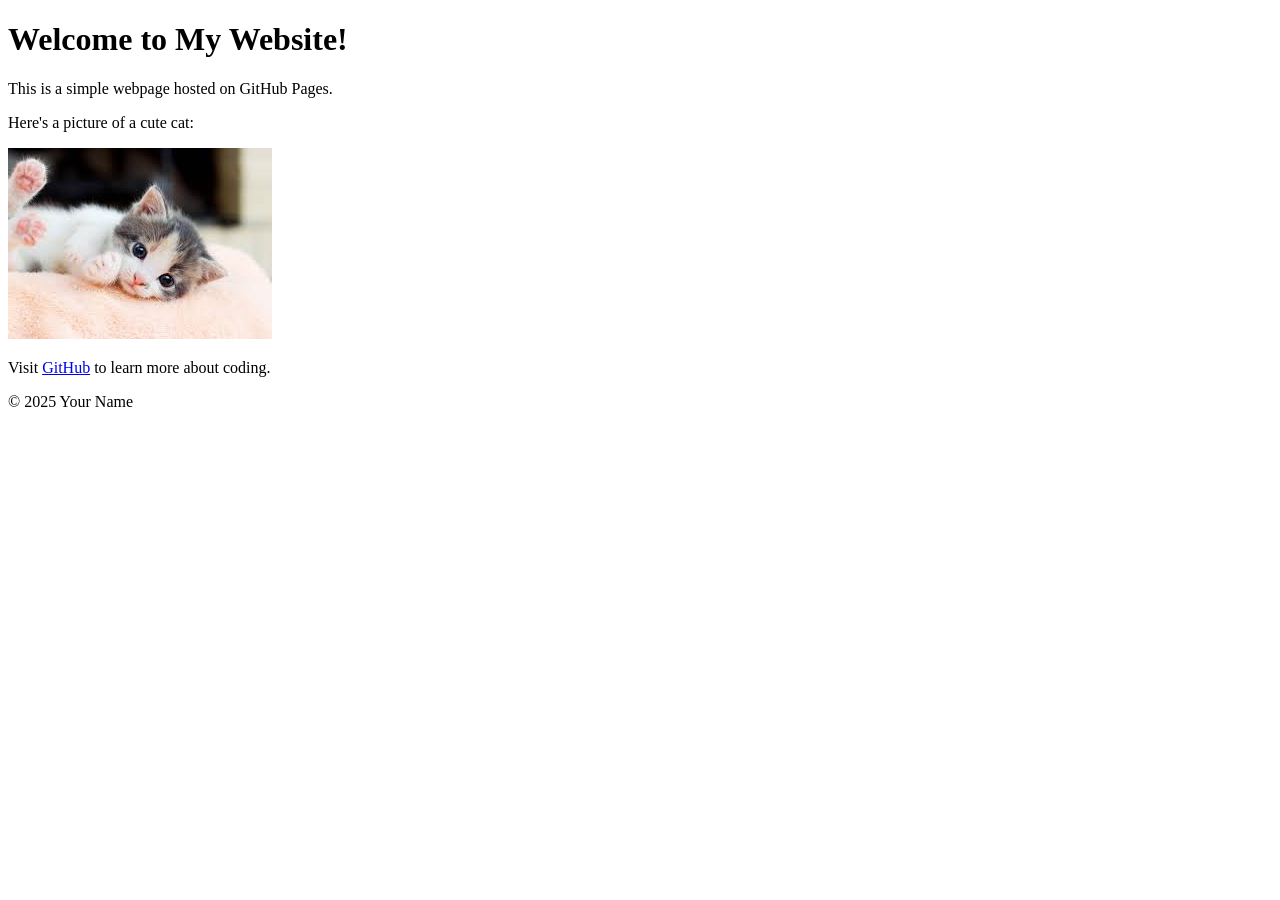
==== index.html @ 09690ada "Update index.html" ====
<!DOCTYPE html>
<html lang="en">
<head>
    <meta charset="UTF-8">
    <meta name="viewport" content="width=device-width, initial-scale=1.0">
    <title>My First GitHub Page</title>
</head>
<body>
    <header>
        <h1>Welcome to My Website!</h1>
    </header>

    <main>
        <p>This is a simple webpage hosted on GitHub Pages.</p>
        <p>Here's a picture of a cute cat:</p>
        <img src="kitten.jpg.jpg" alt="A cute kitten">
        
        <p>Visit <a href="https://github.com">GitHub</a> to learn more about coding.</p>
    </main>

    <footer>
        <p>&copy; 2025 Your Name</p>
    </footer>

</body>
</html>
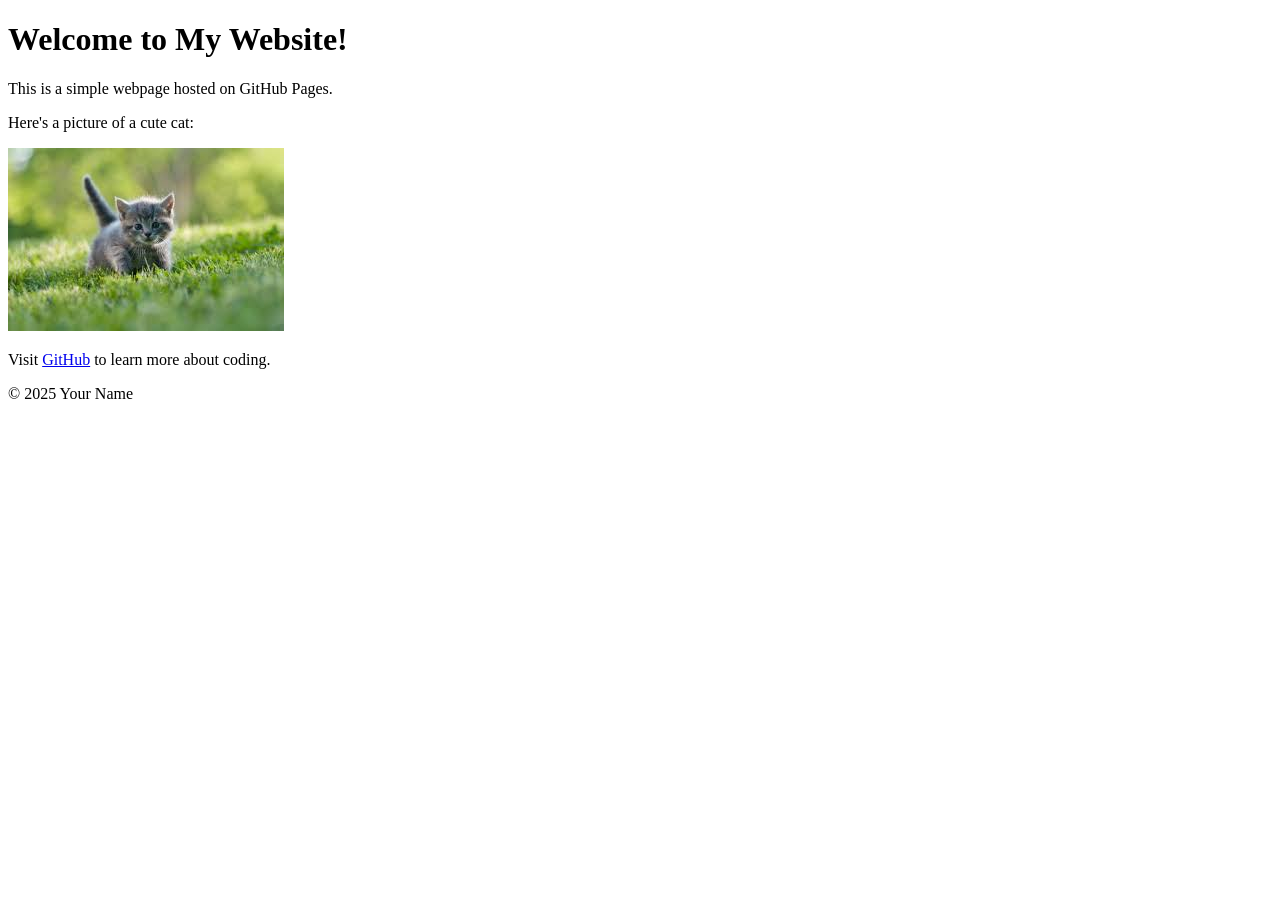
==== commit 9aeb6895: "Update index.html" ====
--- a/index.html
+++ b/index.html
@@ -13,7 +13,7 @@
     <main>
         <p>This is a simple webpage hosted on GitHub Pages.</p>
         <p>Here's a picture of a cute cat:</p>
-        <img src="kitten.jpg.jpg" alt="A cute kitten">
+        <img src="kitten.jpg.jpg" alt="40">
         
         <p>Visit <a href="https://github.com">GitHub</a> to learn more about coding.</p>
     </main>
@@ -25,3 +25,5 @@
 </body>
 </html>
 
+
+
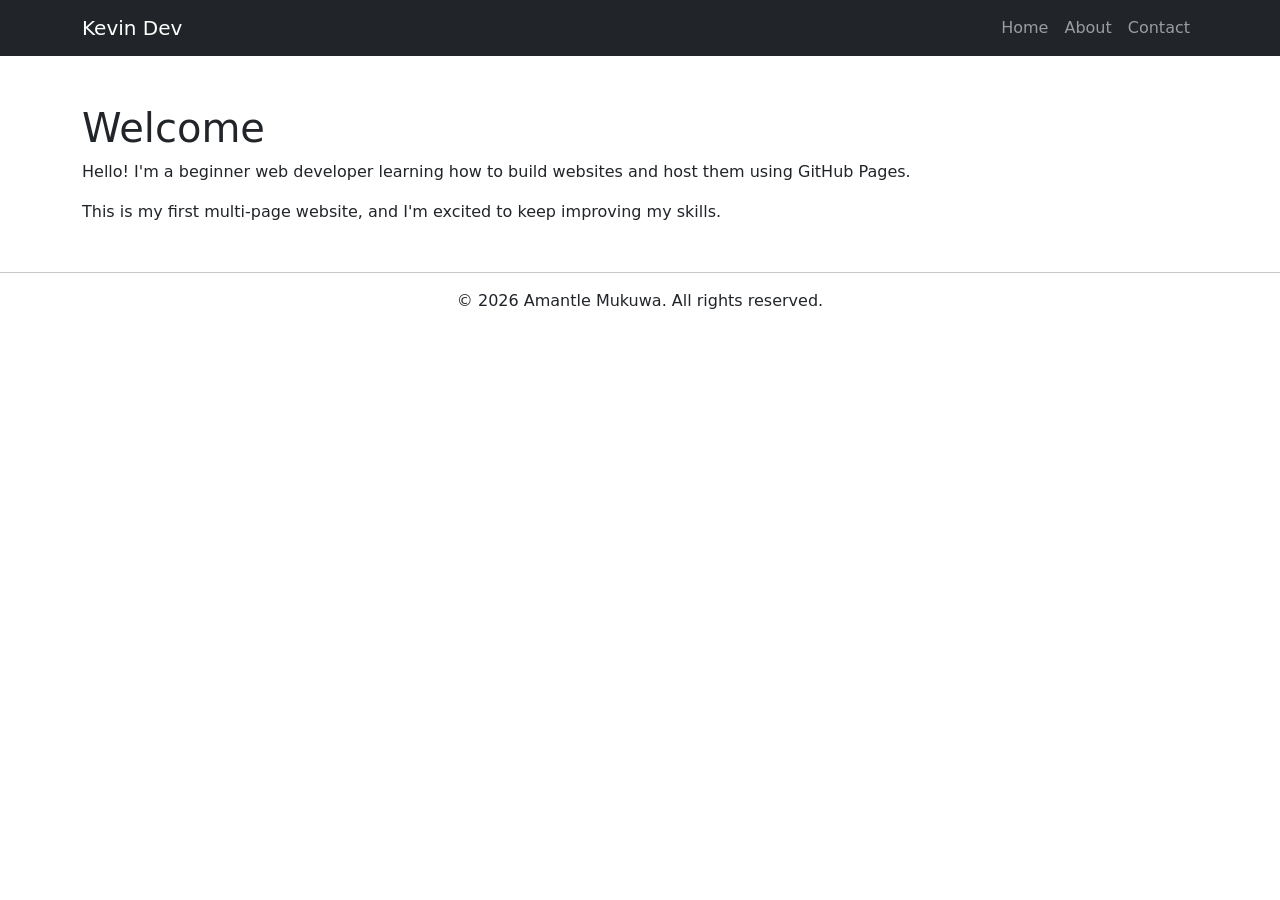
==== commit e907e129: "Update index.html" ====
--- a/index.html
+++ b/index.html
@@ -1,29 +1,74 @@
 <!DOCTYPE html>
 <html lang="en">
 <head>
-    <meta charset="UTF-8">
-    <meta name="viewport" content="width=device-width, initial-scale=1.0">
-    <title>My First GitHub Page</title>
+<meta charset="UTF-8">
+<meta name="viewport" content="width=device-width, initial-scale=1.0">
+
+<title>My Portfolio</title>
+
+<!-- Bootstrap CSS -->
+<link href="https://cdn.jsdelivr.net/npm/bootstrap@5.3.0/dist/css/bootstrap.min.css" rel="stylesheet">
+
+<!-- Custom CSS -->
+<link rel="stylesheet" href="css/styles.css">
 </head>
+
 <body>
-    <header>
-        <h1>Welcome to My Website!</h1>
-    </header>
 
-    <main>
-        <p>This is a simple webpage hosted on GitHub Pages.</p>
-        <p>Here's a picture of a cute cat:</p>
-        <img src="kitten.jpg.jpg" alt="40">
-        
-        <p>Visit <a href="https://github.com">GitHub</a> to learn more about coding.</p>
-    </main>
+<!-- Navigation -->
+<nav class="navbar navbar-expand-lg navbar-dark bg-dark">
+<div class="container">
+<a class="navbar-brand" href="#">Kevin Dev</a>
 
-    <footer>
-        <p>&copy; 2025 Your Name</p>
-    </footer>
+<button class="navbar-toggler" type="button" data-bs-toggle="collapse" data-bs-target="#menu">
+<span class="navbar-toggler-icon"></span>
+</button>
+
+<div class="collapse navbar-collapse" id="menu">
+<ul class="navbar-nav ms-auto">
+
+<li class="nav-item">
+<a class="nav-link" href="index.html">Home</a>
+</li>
+
+<li class="nav-item">
+<a class="nav-link" href="about.html">About</a>
+</li>
+
+<li class="nav-item">
+<a class="nav-link" href="contact.html">Contact</a>
+</li>
+
+</ul>
+</div>
+</div>
+</nav>
+
+<!-- Main Content -->
+<main class="container mt-5">
+
+<section>
+<h1>Welcome</h1>
+
+<p>
+Hello! I'm a beginner web developer learning how to build websites
+and host them using GitHub Pages.
+</p>
+
+<p>
+This is my first multi-page website, and I'm excited to keep
+improving my skills.
+</p>
+
+</section>
+
+</main>
+
+<footer class="text-center mt-5">
+<hr>
+<p>&copy; 2026 Amantle Mukuwa. All rights reserved.</p>
+</footer>
 
 </body>
 </html>
 
-
-
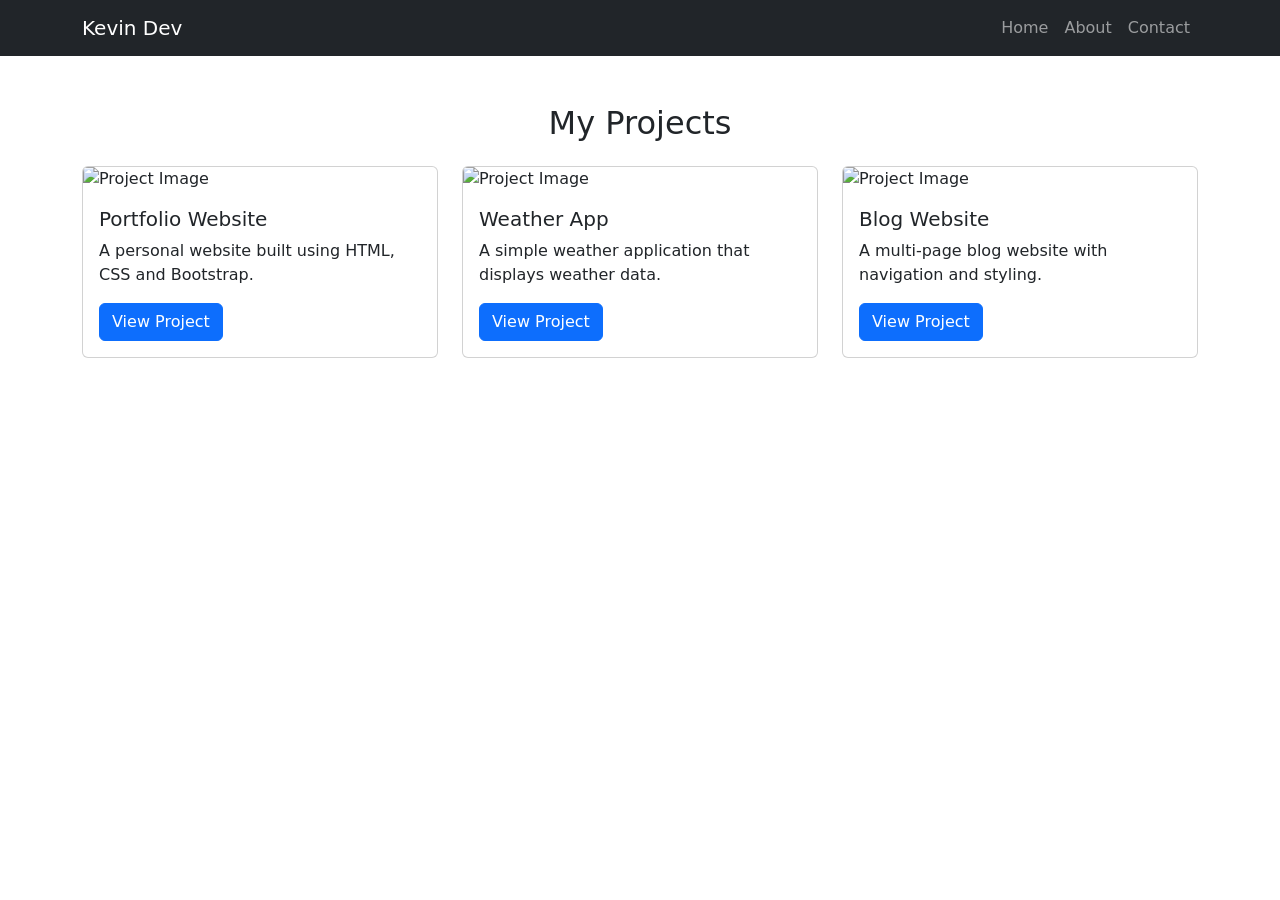
==== commit a89e791f: "Update index.html" ====
--- a/index.html
+++ b/index.html
@@ -44,31 +44,60 @@
 </div>
 </nav>
 
-<!-- Main Content -->
-<main class="container mt-5">
+<section class="container mt-5">
 
-<section>
-<h1>Welcome</h1>
+<h2 class="text-center mb-4">My Projects</h2>
 
-<p>
-Hello! I'm a beginner web developer learning how to build websites
-and host them using GitHub Pages.
+<div class="row">
+
+<!-- Project 1 -->
+<div class="col-md-4">
+<div class="card">
+<img src="images/project1.jpg" class="card-img-top" alt="Project Image">
+
+<div class="card-body">
+<h5 class="card-title">Portfolio Website</h5>
+<p class="card-text">
+A personal website built using HTML, CSS and Bootstrap.
 </p>
 
-<p>
-This is my first multi-page website, and I'm excited to keep
-improving my skills.
+<a href="#" class="btn btn-primary">View Project</a>
+</div>
+</div>
+</div>
+
+<!-- Project 2 -->
+<div class="col-md-4">
+<div class="card">
+<img src="images/project2.jpg" class="card-img-top" alt="Project Image">
+
+<div class="card-body">
+<h5 class="card-title">Weather App</h5>
+<p class="card-text">
+A simple weather application that displays weather data.
 </p>
 
+<a href="#" class="btn btn-primary">View Project</a>
+</div>
+</div>
+</div>
+
+<!-- Project 3 -->
+<div class="col-md-4">
+<div class="card">
+<img src="images/project3.jpg" class="card-img-top" alt="Project Image">
+
+<div class="card-body">
+<h5 class="card-title">Blog Website</h5>
+<p class="card-text">
+A multi-page blog website with navigation and styling.
+</p>
+
+<a href="#" class="btn btn-primary">View Project</a>
+</div>
+</div>
+</div>
+
+</div>
+
 </section>
-
-</main>
-
-<footer class="text-center mt-5">
-<hr>
-<p>&copy; 2026 Amantle Mukuwa. All rights reserved.</p>
-</footer>
-
-</body>
-</html>
-
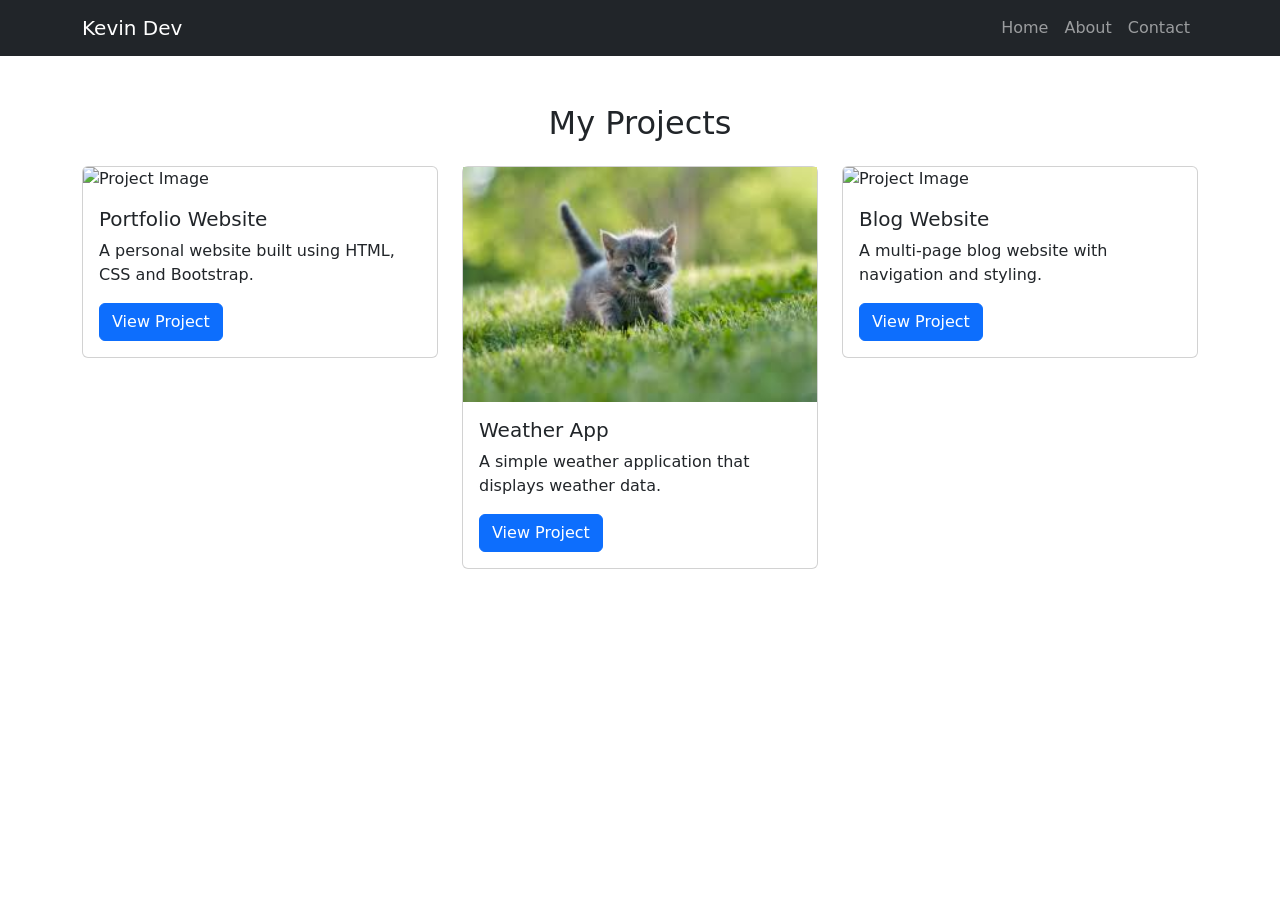
==== commit e1d7e725: "Update index.html" ====
--- a/index.html
+++ b/index.html
@@ -69,7 +69,7 @@
 <!-- Project 2 -->
 <div class="col-md-4">
 <div class="card">
-<img src="images/project2.jpg" class="card-img-top" alt="Project Image">
+<img src="kitten.jpg.jpg" alt="Kitten">
 
 <div class="card-body">
 <h5 class="card-title">Weather App</h5>
@@ -101,3 +101,4 @@
 </div>
 
 </section>
+
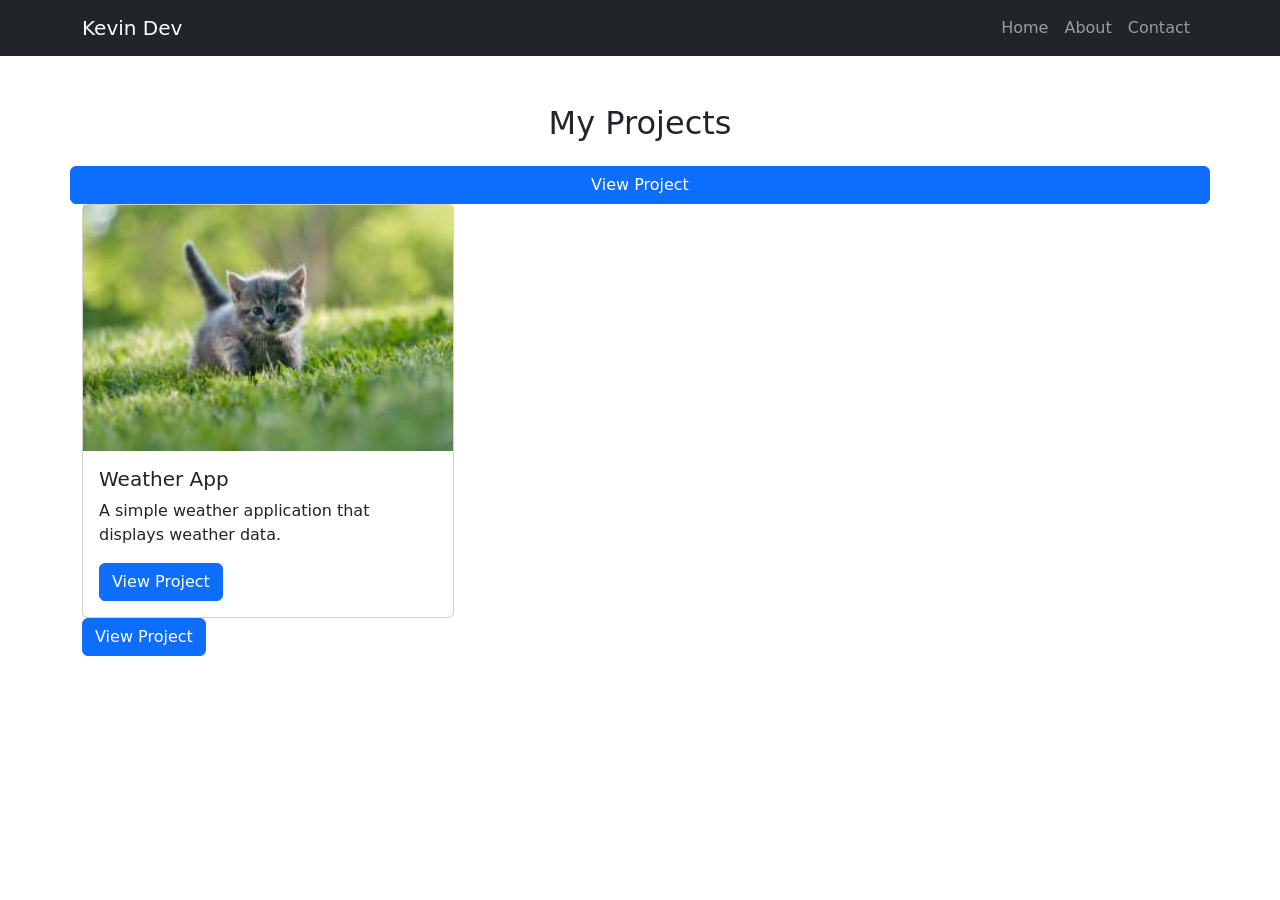
==== commit ba5cd711: "Update index.html" ====
--- a/index.html
+++ b/index.html
@@ -50,17 +50,6 @@
 
 <div class="row">
 
-<!-- Project 1 -->
-<div class="col-md-4">
-<div class="card">
-<img src="images/project1.jpg" class="card-img-top" alt="Project Image">
-
-<div class="card-body">
-<h5 class="card-title">Portfolio Website</h5>
-<p class="card-text">
-A personal website built using HTML, CSS and Bootstrap.
-</p>
-
 <a href="#" class="btn btn-primary">View Project</a>
 </div>
 </div>
@@ -82,17 +71,6 @@
 </div>
 </div>
 
-<!-- Project 3 -->
-<div class="col-md-4">
-<div class="card">
-<img src="images/project3.jpg" class="card-img-top" alt="Project Image">
-
-<div class="card-body">
-<h5 class="card-title">Blog Website</h5>
-<p class="card-text">
-A multi-page blog website with navigation and styling.
-</p>
-
 <a href="#" class="btn btn-primary">View Project</a>
 </div>
 </div>
@@ -102,3 +80,4 @@
 
 </section>
 
+
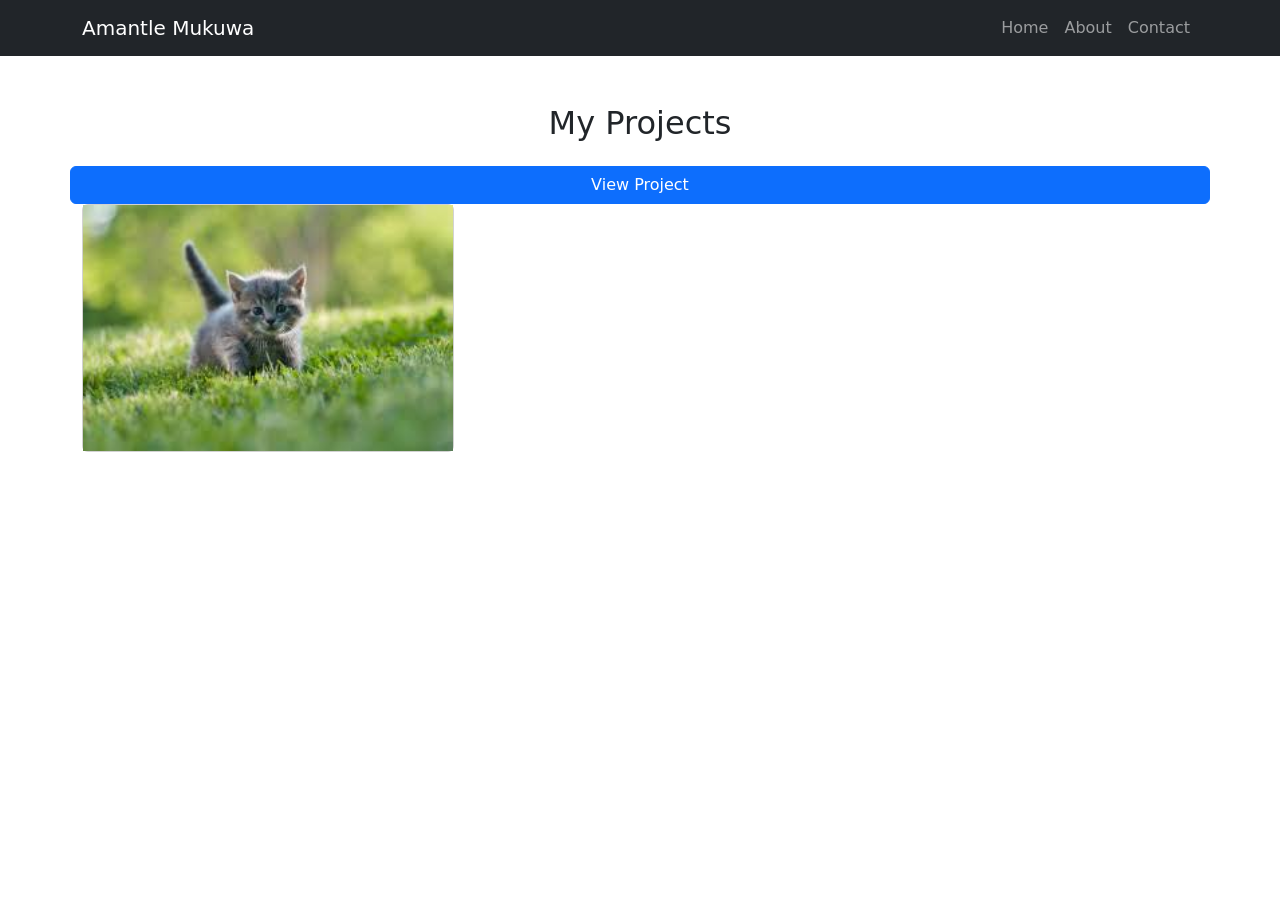
==== commit af739f22: "Update index.html" ====
--- a/index.html
+++ b/index.html
@@ -18,7 +18,7 @@
 <!-- Navigation -->
 <nav class="navbar navbar-expand-lg navbar-dark bg-dark">
 <div class="container">
-<a class="navbar-brand" href="#">Kevin Dev</a>
+<a class="navbar-brand" href="#">Amantle Mukuwa</a>
 
 <button class="navbar-toggler" type="button" data-bs-toggle="collapse" data-bs-target="#menu">
 <span class="navbar-toggler-icon"></span>
@@ -60,24 +60,8 @@
 <div class="card">
 <img src="kitten.jpg.jpg" alt="Kitten">
 
-<div class="card-body">
-<h5 class="card-title">Weather App</h5>
-<p class="card-text">
-A simple weather application that displays weather data.
-</p>
-
-<a href="#" class="btn btn-primary">View Project</a>
-</div>
-</div>
-</div>
-
-<a href="#" class="btn btn-primary">View Project</a>
-</div>
-</div>
-</div>
-
-</div>
-
-</section>
 
 
+
+
+
